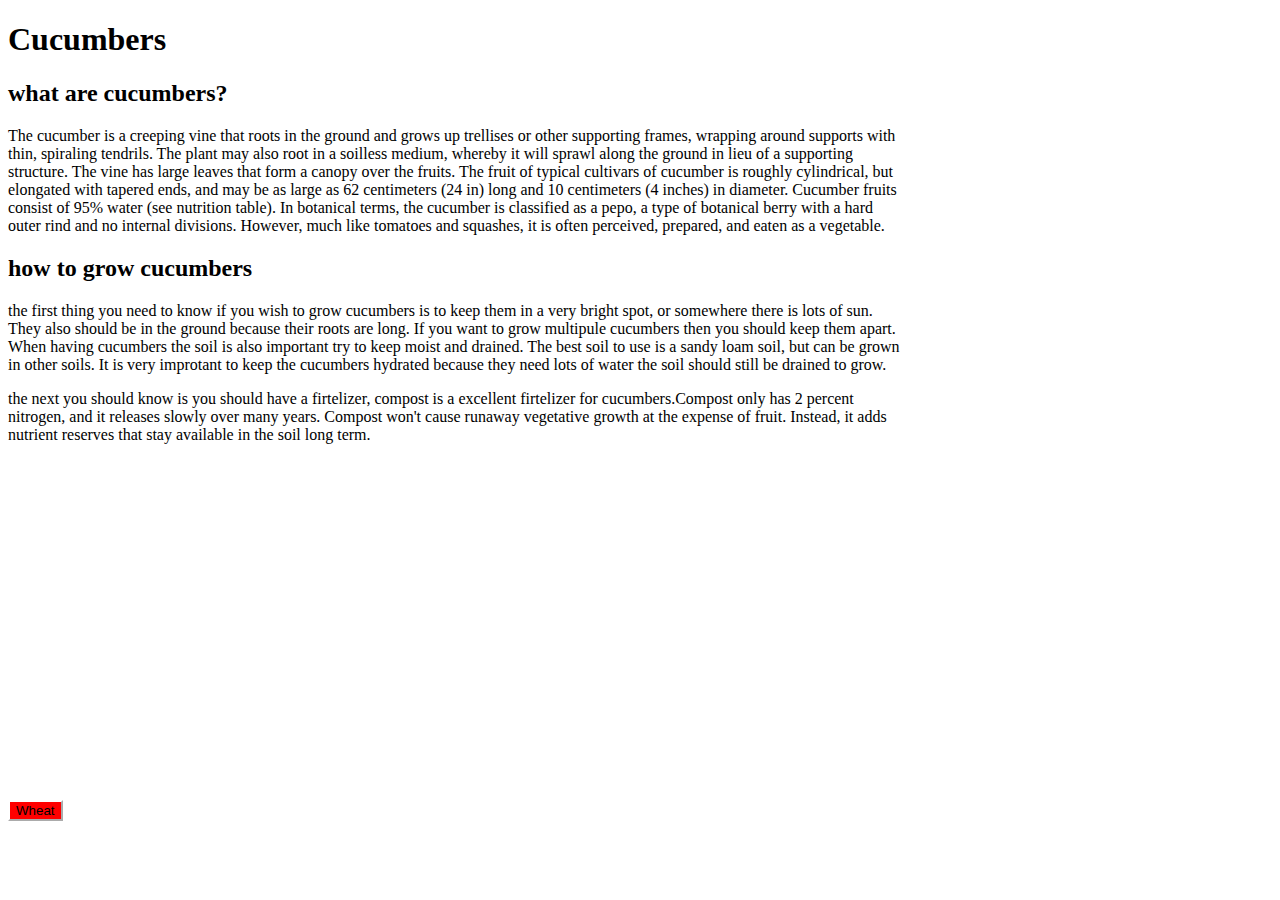
==== index.html @ 3268b8f0 "update" ====
<!DOCTYPE html>
<html lang="en">

<head>
    <meta charset="UTF-8">
    <meta name="viewport" content="width=device-width, initial-scale=1.0">
    <title>Farming</title>
    <link rel="stylesheet" href="CSS/style.css">

</head>

<body>
    <h1>Cucumbers </h1>
    <h2>what are cucumbers?</h2>
    <p style="width:900px;">The cucumber is a creeping vine that roots in the ground and grows up trellises or other
        supporting frames,
        wrapping around supports with thin, spiraling tendrils. The plant may also root in a soilless medium, whereby
        it will sprawl along the ground in lieu of a supporting structure. The vine has large leaves that form a canopy
        over the fruits.
        The fruit of typical cultivars of cucumber is roughly cylindrical, but elongated with tapered ends, and may be
        as large as 62 centimeters (24 in) long and 10 centimeters (4 inches) in diameter.
        Cucumber fruits consist of 95% water (see nutrition table). In botanical terms, the cucumber is classified as a
        pepo, a type of botanical berry with a hard outer rind and no internal divisions. However, much like tomatoes
        and squashes, it is often perceived, prepared, and eaten as a vegetable.
    </p>
    <h2>how to grow cucumbers</h2>
    <p style="width:900px;"> the first thing you need to know if you wish to grow cucumbers is to keep them in a very
        bright spot, or
        somewhere there is lots of sun. They also should be in the ground because their roots are long. If you want to
        grow multipule cucumbers then you should keep them apart. When having cucumbers the soil is also important try
        to keep moist and drained. The best soil to use is a sandy loam soil, but can be grown in other soils. It is
        very improtant to keep the cucumbers hydrated because they need lots of water the soil should still be drained
        to grow. </p>
    <p style="width:900px;">the next you should know is you should have a firtelizer, compost is a excellent firtelizer
        for cucumbers.Compost
        only has 2 percent nitrogen, and it releases slowly over many years. Compost won't cause runaway vegetative
        growth at the expense of fruit. Instead, it adds nutrient reserves that stay available in the soil long term.
    </p>
    <img style="position: absolute;
        left:1500px;"  class="growgood" src="img/cucumber.png" alt="cucumber" width="49">
    <button style="position: absolute; left:1500px; top:300px;" class="grow">grow cucumber</button>
    <a href="wheat.html">
        <button class="pages" style="position: absolute;top:800px;">Wheat</button>
    </a>
</body>
<script src="JavaScript/cucumber.js"></script>

</html>
---- CSS/style.css ----
/* body{
    background-color:black;
}
.btn{
    width: 200px;
    height: 50px;
    border-radius: 100px;
    background-color:#c21808;
    font-size: 20px;
    position: absolute;
    right:1000px;
}

.btn:active{
    background-color:greenyellow;
}
.btn:hover{
    background-color:#af1607;
}
#howTo{
    width: 550px;
    height: 200px;
}

#text{
    font-family:cursive;
    font-size: 1.5em;
} */

.pages{
    position: absolute;
    top:800px;
    background-color:red;
    border-color:white;

}

.grow{
    background: rgb(152, 251, 152);
    border-radius:100px;
}
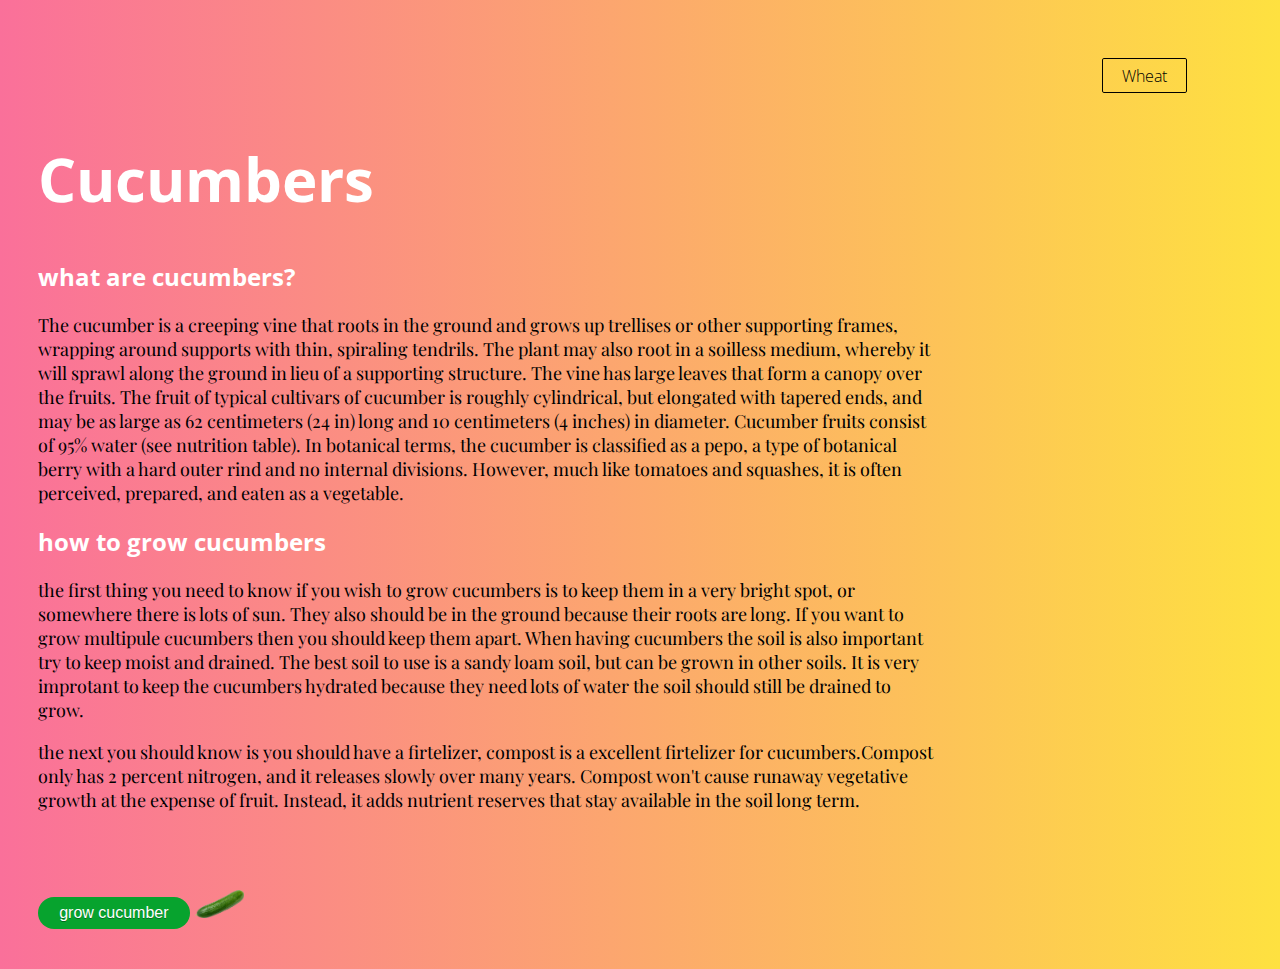
==== commit c5fc602a: "update styling position etc" ====
--- a/index.html
+++ b/index.html
@@ -4,44 +4,69 @@
 <head>
     <meta charset="UTF-8">
     <meta name="viewport" content="width=device-width, initial-scale=1.0">
-    <title>Farming</title>
+    <title>Cucumber</title>
     <link rel="stylesheet" href="CSS/style.css">
-
+    <link rel="preconnect" href="https://fonts.gstatic.com">
+    <link href="https://fonts.googleapis.com/css2?family=Open+Sans:wght@700&display=swap" rel="stylesheet">
+    <link rel="preconnect" href="https://fonts.gstatic.com">
+    <link href="https://fonts.googleapis.com/css2?family=Anton&family=Open+Sans:wght@700&display=swap" rel="stylesheet">
+    <link rel="preconnect" href="https://fonts.gstatic.com">
+    <link href="https://fonts.googleapis.com/css2?family=Playfair+Display&display=swap" rel="stylesheet">
 </head>
 
 <body>
-    <h1>Cucumbers </h1>
-    <h2>what are cucumbers?</h2>
-    <p style="width:900px;">The cucumber is a creeping vine that roots in the ground and grows up trellises or other
-        supporting frames,
-        wrapping around supports with thin, spiraling tendrils. The plant may also root in a soilless medium, whereby
-        it will sprawl along the ground in lieu of a supporting structure. The vine has large leaves that form a canopy
-        over the fruits.
-        The fruit of typical cultivars of cucumber is roughly cylindrical, but elongated with tapered ends, and may be
-        as large as 62 centimeters (24 in) long and 10 centimeters (4 inches) in diameter.
-        Cucumber fruits consist of 95% water (see nutrition table). In botanical terms, the cucumber is classified as a
-        pepo, a type of botanical berry with a hard outer rind and no internal divisions. However, much like tomatoes
-        and squashes, it is often perceived, prepared, and eaten as a vegetable.
-    </p>
-    <h2>how to grow cucumbers</h2>
-    <p style="width:900px;"> the first thing you need to know if you wish to grow cucumbers is to keep them in a very
-        bright spot, or
-        somewhere there is lots of sun. They also should be in the ground because their roots are long. If you want to
-        grow multipule cucumbers then you should keep them apart. When having cucumbers the soil is also important try
-        to keep moist and drained. The best soil to use is a sandy loam soil, but can be grown in other soils. It is
-        very improtant to keep the cucumbers hydrated because they need lots of water the soil should still be drained
-        to grow. </p>
-    <p style="width:900px;">the next you should know is you should have a firtelizer, compost is a excellent firtelizer
-        for cucumbers.Compost
-        only has 2 percent nitrogen, and it releases slowly over many years. Compost won't cause runaway vegetative
-        growth at the expense of fruit. Instead, it adds nutrient reserves that stay available in the soil long term.
-    </p>
-    <img style="position: absolute;
-        left:1500px;"  class="growgood" src="img/cucumber.png" alt="cucumber" width="49">
-    <button style="position: absolute; left:1500px; top:300px;" class="grow">grow cucumber</button>
-    <a href="wheat.html">
-        <button class="pages" style="position: absolute;top:800px;">Wheat</button>
-    </a>
+    <div class="header">
+        <header>
+            <a href="wheat.html" class="button1"> Wheat </a>
+        </header>
+    </div>
+    <div class="content">
+        <h1 class="title">Cucumbers </h1>
+        <h2 class="whatIs">what are cucumbers?</h2>
+        <p style="width:900px;">The cucumber is a creeping vine that roots in the ground and grows up trellises or other
+            supporting frames,
+            wrapping around supports with thin, spiraling tendrils. The plant may also root in a soilless medium,
+            whereby
+            it will sprawl along the ground in lieu of a supporting structure. The vine has large leaves that form a
+            canopy
+            over the fruits.
+            The fruit of typical cultivars of cucumber is roughly cylindrical, but elongated with tapered ends, and may
+            be
+            as large as 62 centimeters (24 in) long and 10 centimeters (4 inches) in diameter.
+            Cucumber fruits consist of 95% water (see nutrition table). In botanical terms, the cucumber is classified
+            as a
+            pepo, a type of botanical berry with a hard outer rind and no internal divisions. However, much like
+            tomatoes
+            and squashes, it is often perceived, prepared, and eaten as a vegetable.
+        </p>
+        <h2 class="howTo">how to grow cucumbers</h2>
+        <p style="width:900px;"> the first thing you need to know if you wish to grow cucumbers is to keep them in a
+            very
+            bright spot, or
+            somewhere there is lots of sun. They also should be in the ground because their roots are long. If you want
+            to
+            grow multipule cucumbers then you should keep them apart. When having cucumbers the soil is also important
+            try
+            to keep moist and drained. The best soil to use is a sandy loam soil, but can be grown in other soils. It is
+            very improtant to keep the cucumbers hydrated because they need lots of water the soil should still be
+            drained
+            to grow. </p>
+        <p style="width:900px;">the next you should know is you should have a firtelizer, compost is a excellent
+            firtelizer
+            for cucumbers.Compost
+            only has 2 percent nitrogen, and it releases slowly over many years. Compost won't cause runaway vegetative
+            growth at the expense of fruit. Instead, it adds nutrient reserves that stay available in the soil long
+            term.
+        </p>
+
+    </div>
+    <div class="footer">
+        <footer>
+            <a class="grow button4">grow cucumber</a>
+            <img class="growgood" src="img/cucumber.png" alt="cucumber" width="49">
+        </footer>
+    </div>
+
 </body>
 <script src="JavaScript/cucumber.js"></script>
 
--- a/CSS/style.css
+++ b/CSS/style.css
@@ -1,41 +1,115 @@
-/* body{
-    background-color:black;
-}
-.btn{
-    width: 200px;
-    height: 50px;
-    border-radius: 100px;
-    background-color:#c21808;
-    font-size: 20px;
-    position: absolute;
-    right:1000px;
+body {
+    background-image: linear-gradient(to right, #fa709a 0%, #fee140 100%);
 }
 
-.btn:active{
-    background-color:greenyellow;
-}
-.btn:hover{
-    background-color:#af1607;
-}
-#howTo{
-    width: 550px;
-    height: 200px;
+.header{
+    padding: 30px;
+    position: relative;
 }
 
-#text{
-    font-family:cursive;
-    font-size: 1.5em;
-} */
-
-.pages{
-    position: absolute;
-    top:800px;
-    background-color:red;
-    border-color:white;
-
+.footer{
+    padding: 30px;
+    position: relative;
+}
+.content {
+    padding: 30px;
 }
 
-.grow{
-    background: rgb(152, 251, 152);
-    border-radius:100px;
+.grow {
+    display: inline-block;
+    padding: 0.3em 1.2em;
+    margin: 0 0.1em 0.1em 0;
+    border: 0.16em solid rgba(255, 34, 34, 0);
+    border-radius: 2em;
+    box-sizing: border-box;
+    text-decoration: none;
+    font-family: 'Roboto', sans-serif;
+    font-weight: 300;
+    color: #FFFFFF;
+    text-shadow: 0 0.04em 0.04em rgba(0, 0, 0, 0.35);
+    text-align: center;
+    transition: all 0.2s;
+}
+
+.title {
+    font-family: 'Open Sans', sans-serif;
+    color: white;
+    font-size: 60px;
+}
+
+.whatIs {
+    color: white;
+    font-family: 'Anton', sans-serif;
+    font-family: 'Open Sans', sans-serif;
+}
+
+.howTo {
+    color: white;
+    font-family: 'Anton', sans-serif;
+    font-family: 'Open Sans', sans-serif;
+}
+
+p {
+    font-family: 'Playfair Display', serif;
+    font-size: large;
+}
+
+a.button1 {
+    display: inline-block;
+    padding: 0.35em 1.2em;
+    border: 0.1em solid #000000;
+    margin: 0 0.3em 0.3em 0;
+    border-radius: 0.12em;
+    box-sizing: border-box;
+    text-decoration: none;
+    font-family: 'Anton', sans-serif;
+    font-family: 'Open Sans', sans-serif;
+    font-weight: 300;
+    color: #000000;
+    text-align: center;
+    transition: all 0.2s;
+    position: absolute;
+    top: 50px;
+    right: 80px;
+}
+
+a.button1:hover {
+    color: #fa709a;
+    background-color: #FFFFFF;
+    border: 0.1em solid #FFFFFF;
+}
+
+a.button4 {
+    display: inline-block;
+    padding: 0.3em 1.2em;
+    margin: 0 0.1em 0.1em 0;
+    border: 0.16em solid rgba(255, 255, 255, 0);
+    border-radius: 2em;
+    box-sizing: border-box;
+    text-decoration: none;
+    font-family: 'Roboto', sans-serif;
+    font-weight: 300;
+    color: #FFFFFF;
+    text-shadow: 0 0.04em 0.04em rgba(0, 0, 0, 0.35);
+    text-align: center;
+    transition: all 0.2s;
+    background-color: #07a32e;
+    /* position: relative; */
+    top: 50px;
+    right: 80px;
+}
+
+a.button4:hover {
+    border-color: rgba(255, 255, 255, 1);
+    cursor: pointer;
+}
+
+@media only screen and (max-width: 600px) {
+}
+
+@media all and (max-width:30em) {
+    a.button4, a.button1 {
+        display: block;
+        margin: 0.2em auto;
+    }
 }